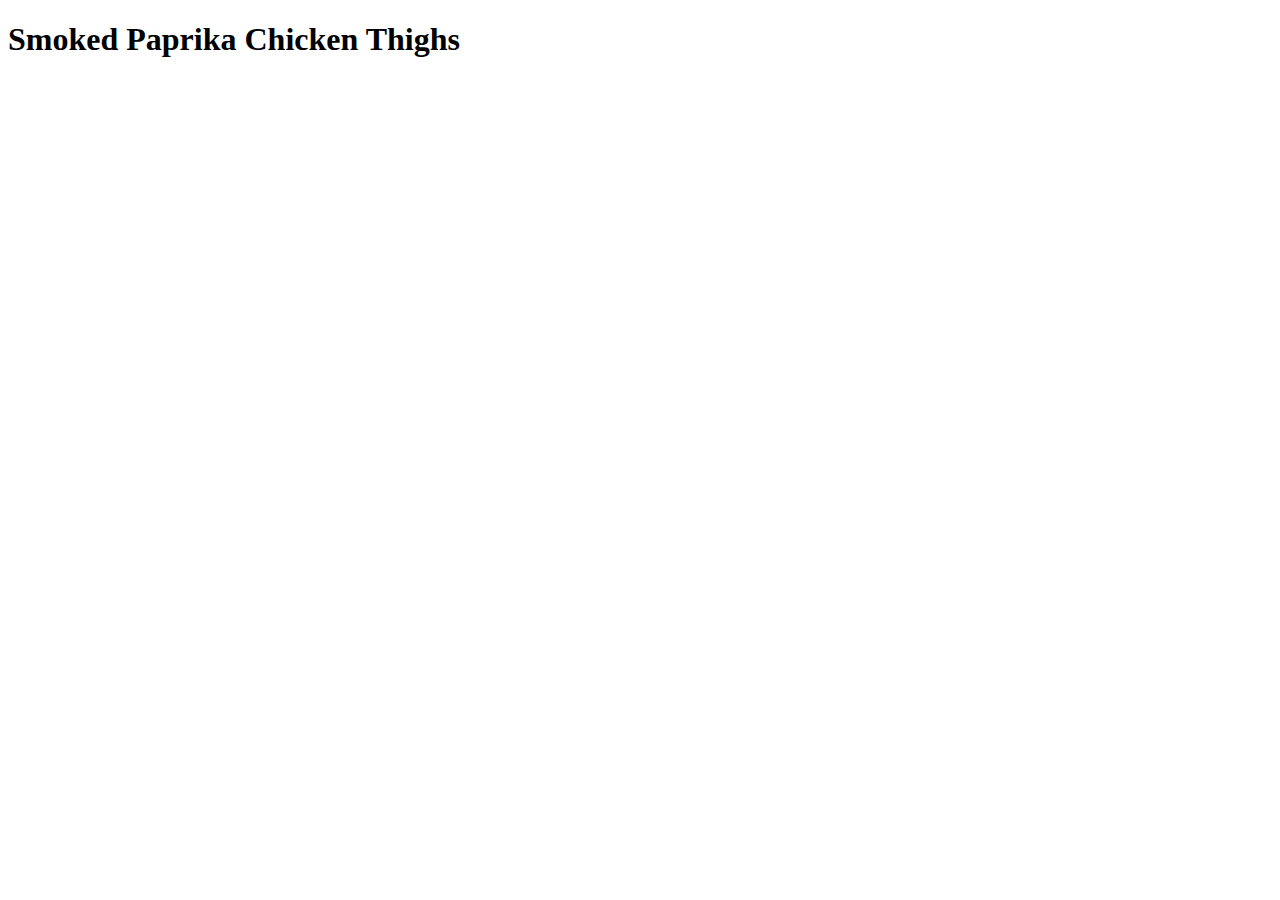
==== recipes/chickenthighs.html @ a75bd39b "Add recipes with boilerplate code and links" ====
<!DOCTYPE html>
<html lang="en">
<head>
    <meta charset="UTF-8">
    <meta http-equiv="X-UA-Compatible" content="IE=edge">
    <meta name="viewport" content="width=device-width, initial-scale=1.0">
    <title>Chicken Thighs</title>
</head>
<body>
    <h1>Smoked Paprika Chicken Thighs</h1>
</body>
</html>
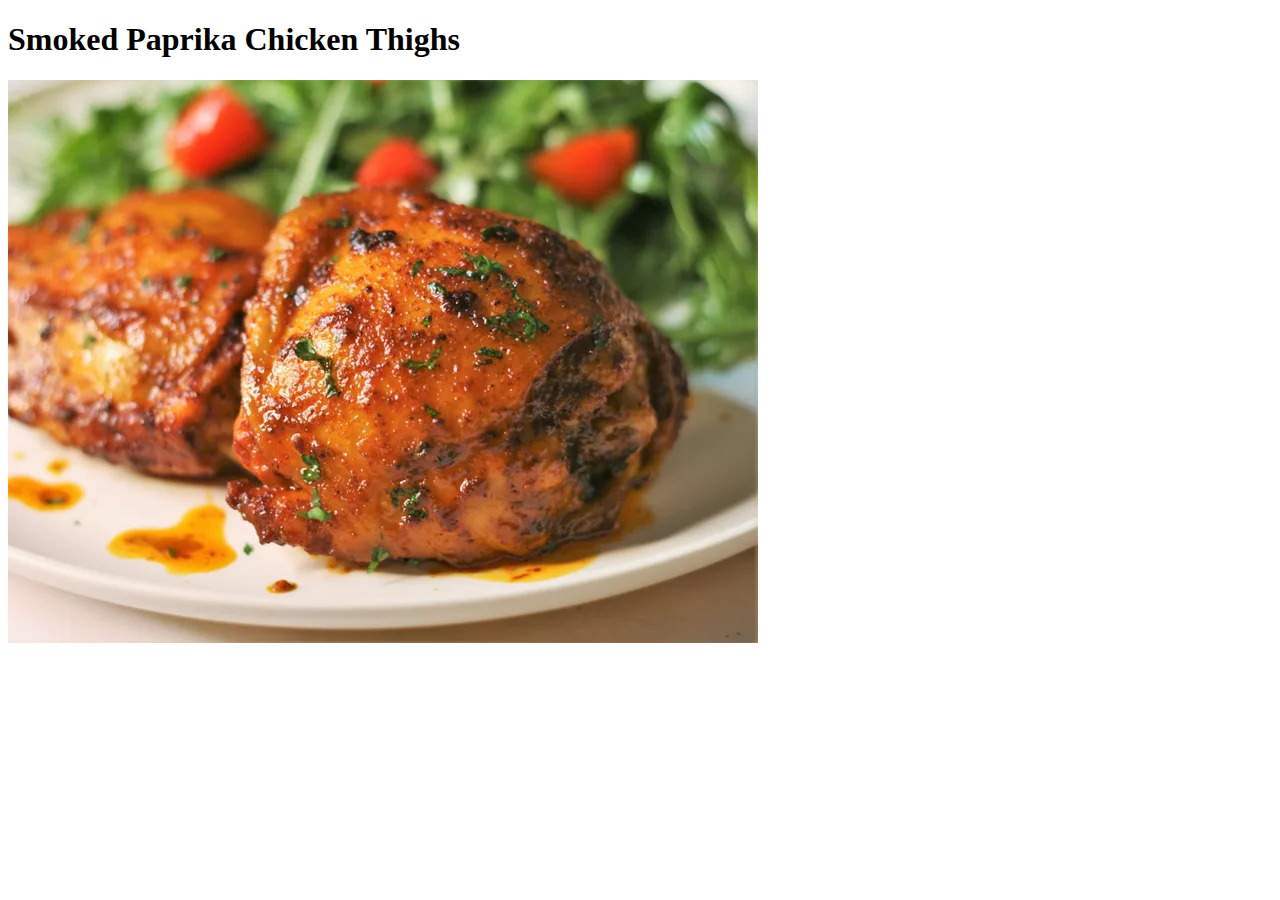
==== commit 3c7f6b45: "Add images and links to them in pages" ====
--- a/recipes/chickenthighs.html
+++ b/recipes/chickenthighs.html
@@ -8,5 +8,6 @@
 </head>
 <body>
     <h1>Smoked Paprika Chicken Thighs</h1>
+    <img src="../images/chickenthighs.webp" alt="Chicken Thighs">
 </body>
 </html>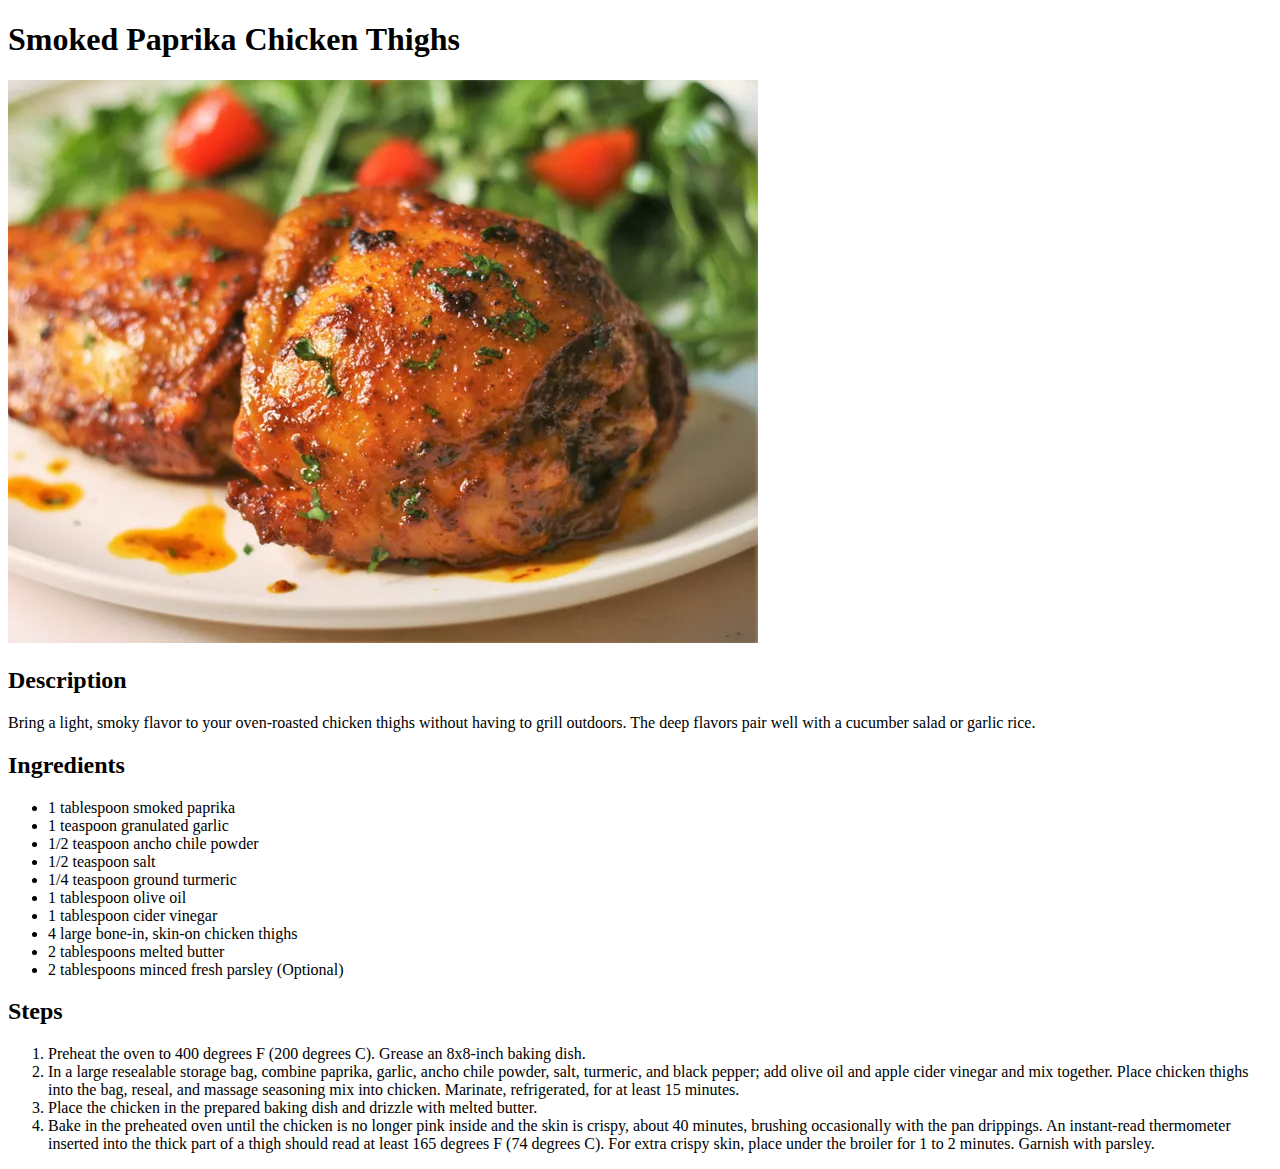
==== commit 2239e9f2: "Add description/ingredients/steps to recipes" ====
--- a/recipes/chickenthighs.html
+++ b/recipes/chickenthighs.html
@@ -1,13 +1,57 @@
 <!DOCTYPE html>
 <html lang="en">
+
 <head>
     <meta charset="UTF-8">
     <meta http-equiv="X-UA-Compatible" content="IE=edge">
     <meta name="viewport" content="width=device-width, initial-scale=1.0">
     <title>Chicken Thighs</title>
 </head>
+
 <body>
     <h1>Smoked Paprika Chicken Thighs</h1>
     <img src="../images/chickenthighs.webp" alt="Chicken Thighs">
+
+    <h2>Description</h2>
+    <p>
+        Bring a light, smoky flavor to your oven-roasted chicken thighs without having to grill outdoors. The deep
+        flavors pair well with a cucumber salad or garlic rice.
+    </p>
+
+    <h2>Ingredients</h2>
+    <ul>
+        <li>1 tablespoon smoked paprika</li>
+        <li>1 teaspoon granulated garlic</li>
+        <li>1/2 teaspoon ancho chile powder</li>
+        <li>1/2 teaspoon salt</li>
+        <li>1/4 teaspoon ground turmeric</li>
+        <li>1 tablespoon olive oil</li>
+        <li>1 tablespoon cider vinegar</li>
+        <li>4 large bone-in, skin-on chicken thighs</li>
+        <li>2 tablespoons melted butter</li>
+        <li>2 tablespoons minced fresh parsley (Optional)</li>
+    </ul>
+
+    <h2>Steps</h2>
+    <ol>
+        <li>
+            Preheat the oven to 400 degrees F (200 degrees C). Grease an 8x8-inch baking dish.
+        </li>
+        <li>
+            In a large resealable storage bag, combine paprika, garlic, ancho chile powder, salt, turmeric, and black
+            pepper; add olive oil and apple cider vinegar and mix together. Place chicken thighs into the bag, reseal,
+            and massage seasoning mix into chicken. Marinate, refrigerated, for at least 15 minutes.
+        </li>
+        <li>
+            Place the chicken in the prepared baking dish and drizzle with melted butter.
+        </li>
+        <li>
+            Bake in the preheated oven until the chicken is no longer pink inside and the skin is crispy, about 40
+            minutes, brushing occasionally with the pan drippings. An instant-read thermometer inserted into the thick
+            part of a thigh should read at least 165 degrees F (74 degrees C). For extra crispy skin, place under the
+            broiler for 1 to 2 minutes. Garnish with parsley.
+        </li>
+    </ol>
 </body>
+
 </html>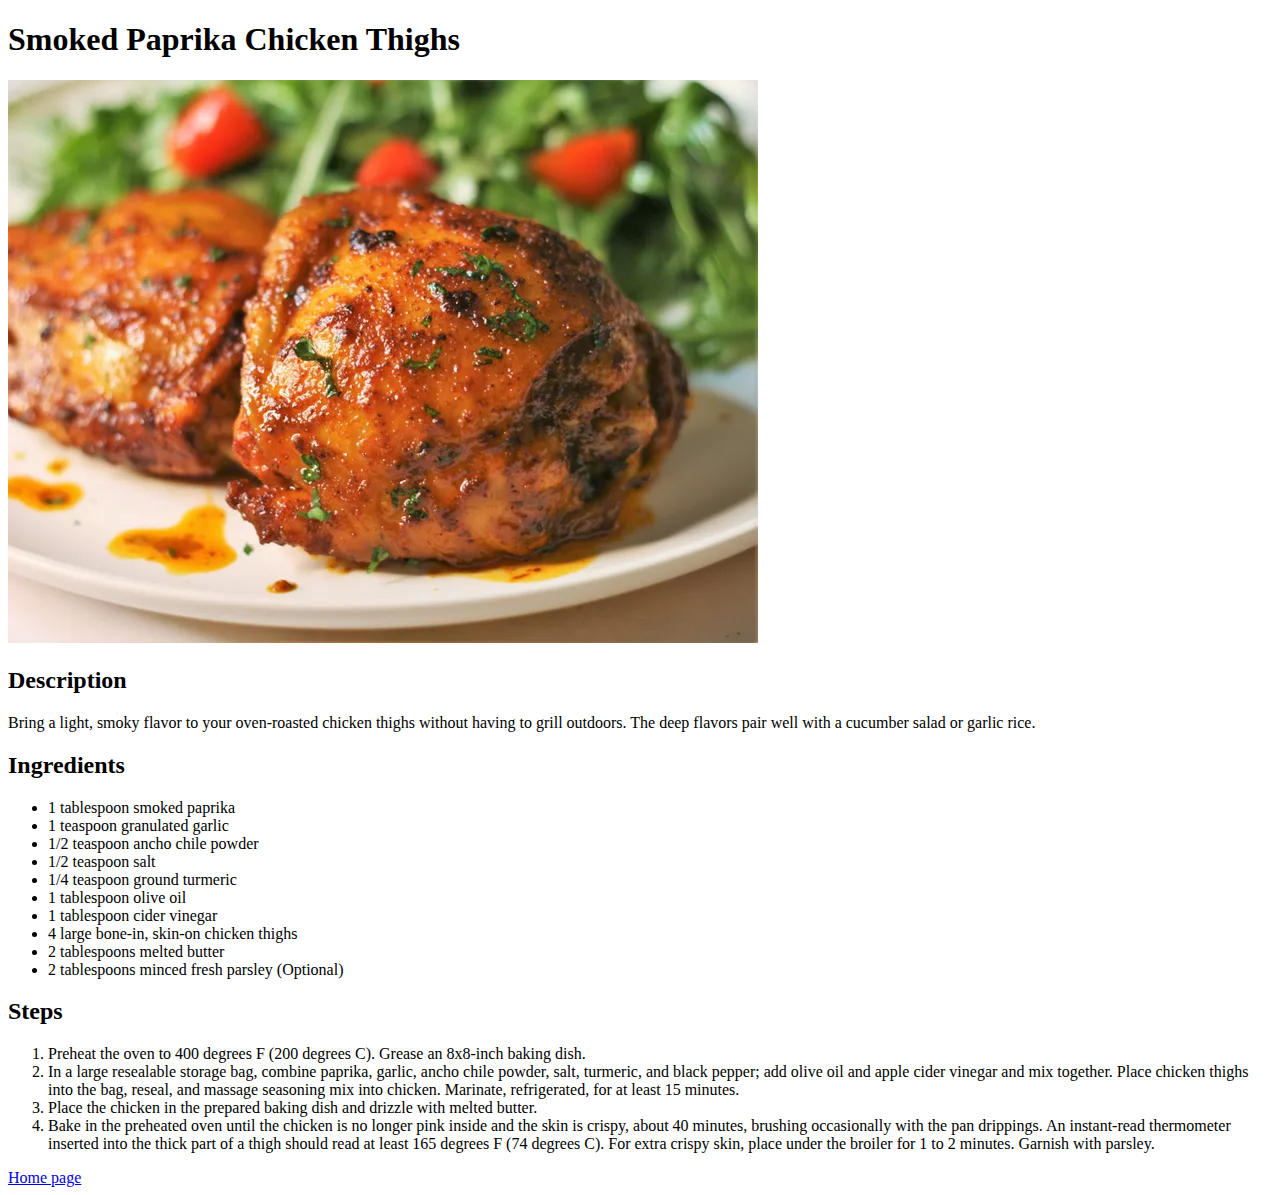
==== commit df0f212e: "Add links to home page in recipes" ====
--- a/recipes/chickenthighs.html
+++ b/recipes/chickenthighs.html
@@ -52,6 +52,8 @@
             broiler for 1 to 2 minutes. Garnish with parsley.
         </li>
     </ol>
+
+    <a href="../index.html">Home page</a>
 </body>
 
 </html>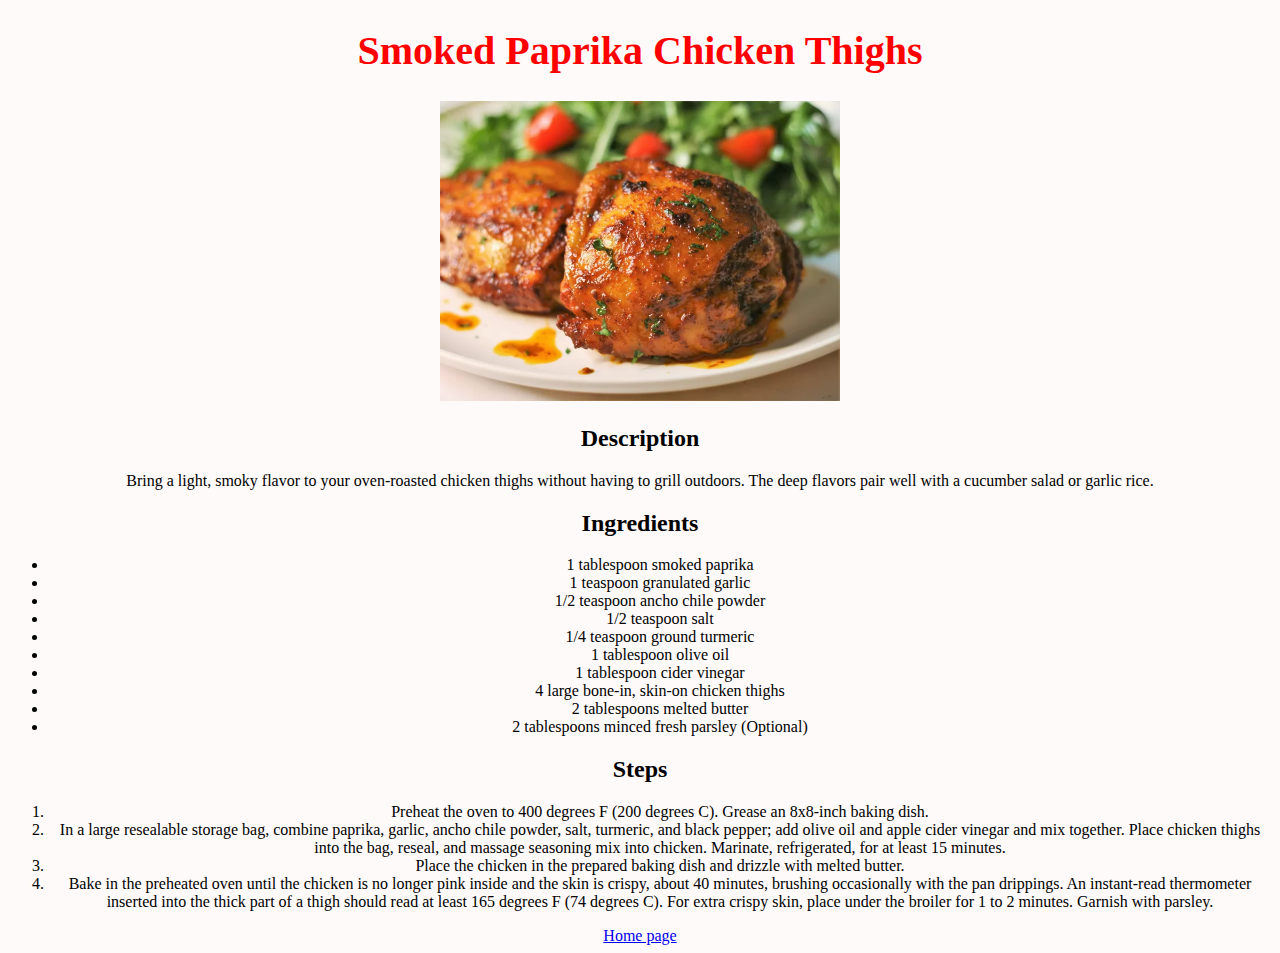
==== commit 59a0ecd0: "Add style to index page and fix href links" ====
--- a/recipes/chickenthighs.html
+++ b/recipes/chickenthighs.html
@@ -6,6 +6,7 @@
     <meta http-equiv="X-UA-Compatible" content="IE=edge">
     <meta name="viewport" content="width=device-width, initial-scale=1.0">
     <title>Chicken Thighs</title>
+    <link rel="stylesheet" href="../css/styles.css">
 </head>
 
 <body>
--- a/css/styles.css
+++ b/css/styles.css
@@ -0,0 +1,21 @@
+body {
+    text-align: center;
+    background-color: snow
+}
+
+h1 {
+    color: red;
+    font-size: 40px;
+}
+
+img {
+    width: 400px;
+    height: auto;
+}
+
+ul.index > li {
+    display: inline-block;
+    padding: 10px;
+    background-color: #ccc;
+    margin-right: 10px;
+}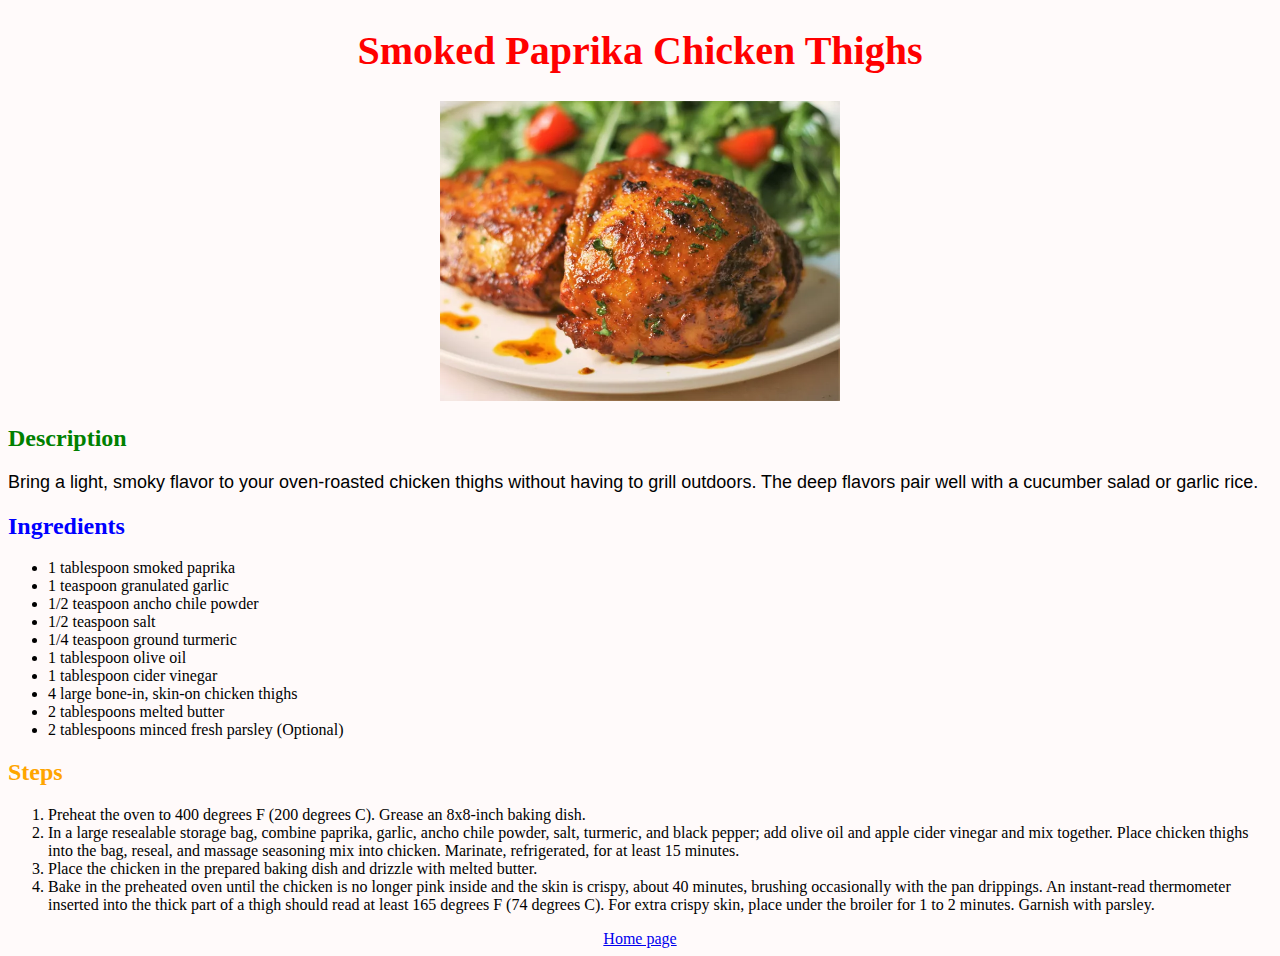
==== commit 702db74d: "Add style to chicken thigh file" ====
--- a/recipes/chickenthighs.html
+++ b/recipes/chickenthighs.html
@@ -13,46 +13,52 @@
     <h1>Smoked Paprika Chicken Thighs</h1>
     <img src="../images/chickenthighs.webp" alt="Chicken Thighs">
 
-    <h2>Description</h2>
-    <p>
-        Bring a light, smoky flavor to your oven-roasted chicken thighs without having to grill outdoors. The deep
-        flavors pair well with a cucumber salad or garlic rice.
-    </p>
-
-    <h2>Ingredients</h2>
-    <ul>
-        <li>1 tablespoon smoked paprika</li>
-        <li>1 teaspoon granulated garlic</li>
-        <li>1/2 teaspoon ancho chile powder</li>
-        <li>1/2 teaspoon salt</li>
-        <li>1/4 teaspoon ground turmeric</li>
-        <li>1 tablespoon olive oil</li>
-        <li>1 tablespoon cider vinegar</li>
-        <li>4 large bone-in, skin-on chicken thighs</li>
-        <li>2 tablespoons melted butter</li>
-        <li>2 tablespoons minced fresh parsley (Optional)</li>
-    </ul>
-
-    <h2>Steps</h2>
-    <ol>
-        <li>
-            Preheat the oven to 400 degrees F (200 degrees C). Grease an 8x8-inch baking dish.
-        </li>
-        <li>
-            In a large resealable storage bag, combine paprika, garlic, ancho chile powder, salt, turmeric, and black
-            pepper; add olive oil and apple cider vinegar and mix together. Place chicken thighs into the bag, reseal,
-            and massage seasoning mix into chicken. Marinate, refrigerated, for at least 15 minutes.
-        </li>
-        <li>
-            Place the chicken in the prepared baking dish and drizzle with melted butter.
-        </li>
-        <li>
-            Bake in the preheated oven until the chicken is no longer pink inside and the skin is crispy, about 40
-            minutes, brushing occasionally with the pan drippings. An instant-read thermometer inserted into the thick
-            part of a thigh should read at least 165 degrees F (74 degrees C). For extra crispy skin, place under the
-            broiler for 1 to 2 minutes. Garnish with parsley.
-        </li>
-    </ol>
+    <div class="recipe">
+        <h2 class="description">Description</h2>
+        <p class="description">
+            Bring a light, smoky flavor to your oven-roasted chicken thighs without having to grill outdoors. The deep
+            flavors pair well with a cucumber salad or garlic rice.
+        </p>
+    </div>
+    
+    <div class="recipe">
+        <h2 class="ingredients">Ingredients</h2>
+        <ul>
+            <li>1 tablespoon smoked paprika</li>
+            <li>1 teaspoon granulated garlic</li>
+            <li>1/2 teaspoon ancho chile powder</li>
+            <li>1/2 teaspoon salt</li>
+            <li>1/4 teaspoon ground turmeric</li>
+            <li>1 tablespoon olive oil</li>
+            <li>1 tablespoon cider vinegar</li>
+            <li>4 large bone-in, skin-on chicken thighs</li>
+            <li>2 tablespoons melted butter</li>
+            <li>2 tablespoons minced fresh parsley (Optional)</li>
+        </ul>
+    </div>
+    
+    <div class="recipe">
+        <h2 class="steps">Steps</h2>
+        <ol>
+            <li>
+                Preheat the oven to 400 degrees F (200 degrees C). Grease an 8x8-inch baking dish.
+            </li>
+            <li>
+                In a large resealable storage bag, combine paprika, garlic, ancho chile powder, salt, turmeric, and black
+                pepper; add olive oil and apple cider vinegar and mix together. Place chicken thighs into the bag, reseal,
+                and massage seasoning mix into chicken. Marinate, refrigerated, for at least 15 minutes.
+            </li>
+            <li>
+                Place the chicken in the prepared baking dish and drizzle with melted butter.
+            </li>
+            <li>
+                Bake in the preheated oven until the chicken is no longer pink inside and the skin is crispy, about 40
+                minutes, brushing occasionally with the pan drippings. An instant-read thermometer inserted into the thick
+                part of a thigh should read at least 165 degrees F (74 degrees C). For extra crispy skin, place under the
+                broiler for 1 to 2 minutes. Garnish with parsley.
+            </li>
+        </ol>
+    </div>
 
     <a href="../index.html">Home page</a>
 </body>
--- a/css/styles.css
+++ b/css/styles.css
@@ -18,4 +18,26 @@
     padding: 10px;
     background-color: #ccc;
     margin-right: 10px;
+}
+
+.recipe {
+    font-size: 16px;
+    text-align: left;
+}
+
+.recipe p.description {
+    font-size: 18px;
+    font-family: 'Arial', 'Helvetica', 'sans-serif'
+}
+
+.recipe h2.description {
+    color: green
+}
+
+.recipe h2.ingredients {
+    color: blue;
+}
+
+.recipe h2.steps {
+    color: orange;
 }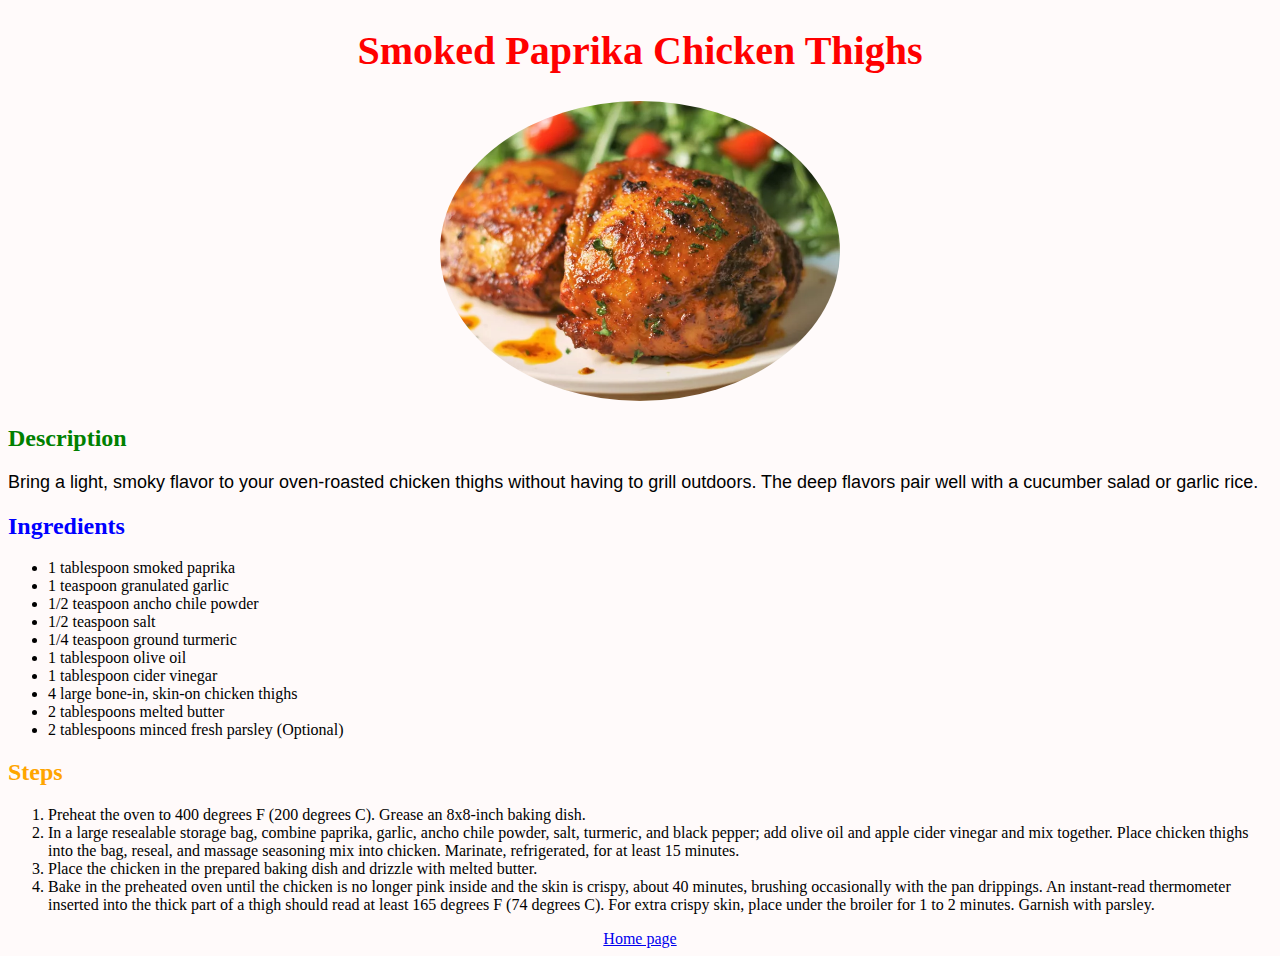
==== commit e8bd4ced: "Refactor unnecessary code" ====
--- a/recipes/chickenthighs.html
+++ b/recipes/chickenthighs.html
@@ -19,9 +19,7 @@
             Bring a light, smoky flavor to your oven-roasted chicken thighs without having to grill outdoors. The deep
             flavors pair well with a cucumber salad or garlic rice.
         </p>
-    </div>
-    
-    <div class="recipe">
+
         <h2 class="ingredients">Ingredients</h2>
         <ul>
             <li>1 tablespoon smoked paprika</li>
@@ -35,9 +33,7 @@
             <li>2 tablespoons melted butter</li>
             <li>2 tablespoons minced fresh parsley (Optional)</li>
         </ul>
-    </div>
-    
-    <div class="recipe">
+        
         <h2 class="steps">Steps</h2>
         <ol>
             <li>
--- a/css/styles.css
+++ b/css/styles.css
@@ -11,6 +11,7 @@
 img {
     width: 400px;
     height: auto;
+    border-radius: 50%;
 }
 
 ul.index > li {
